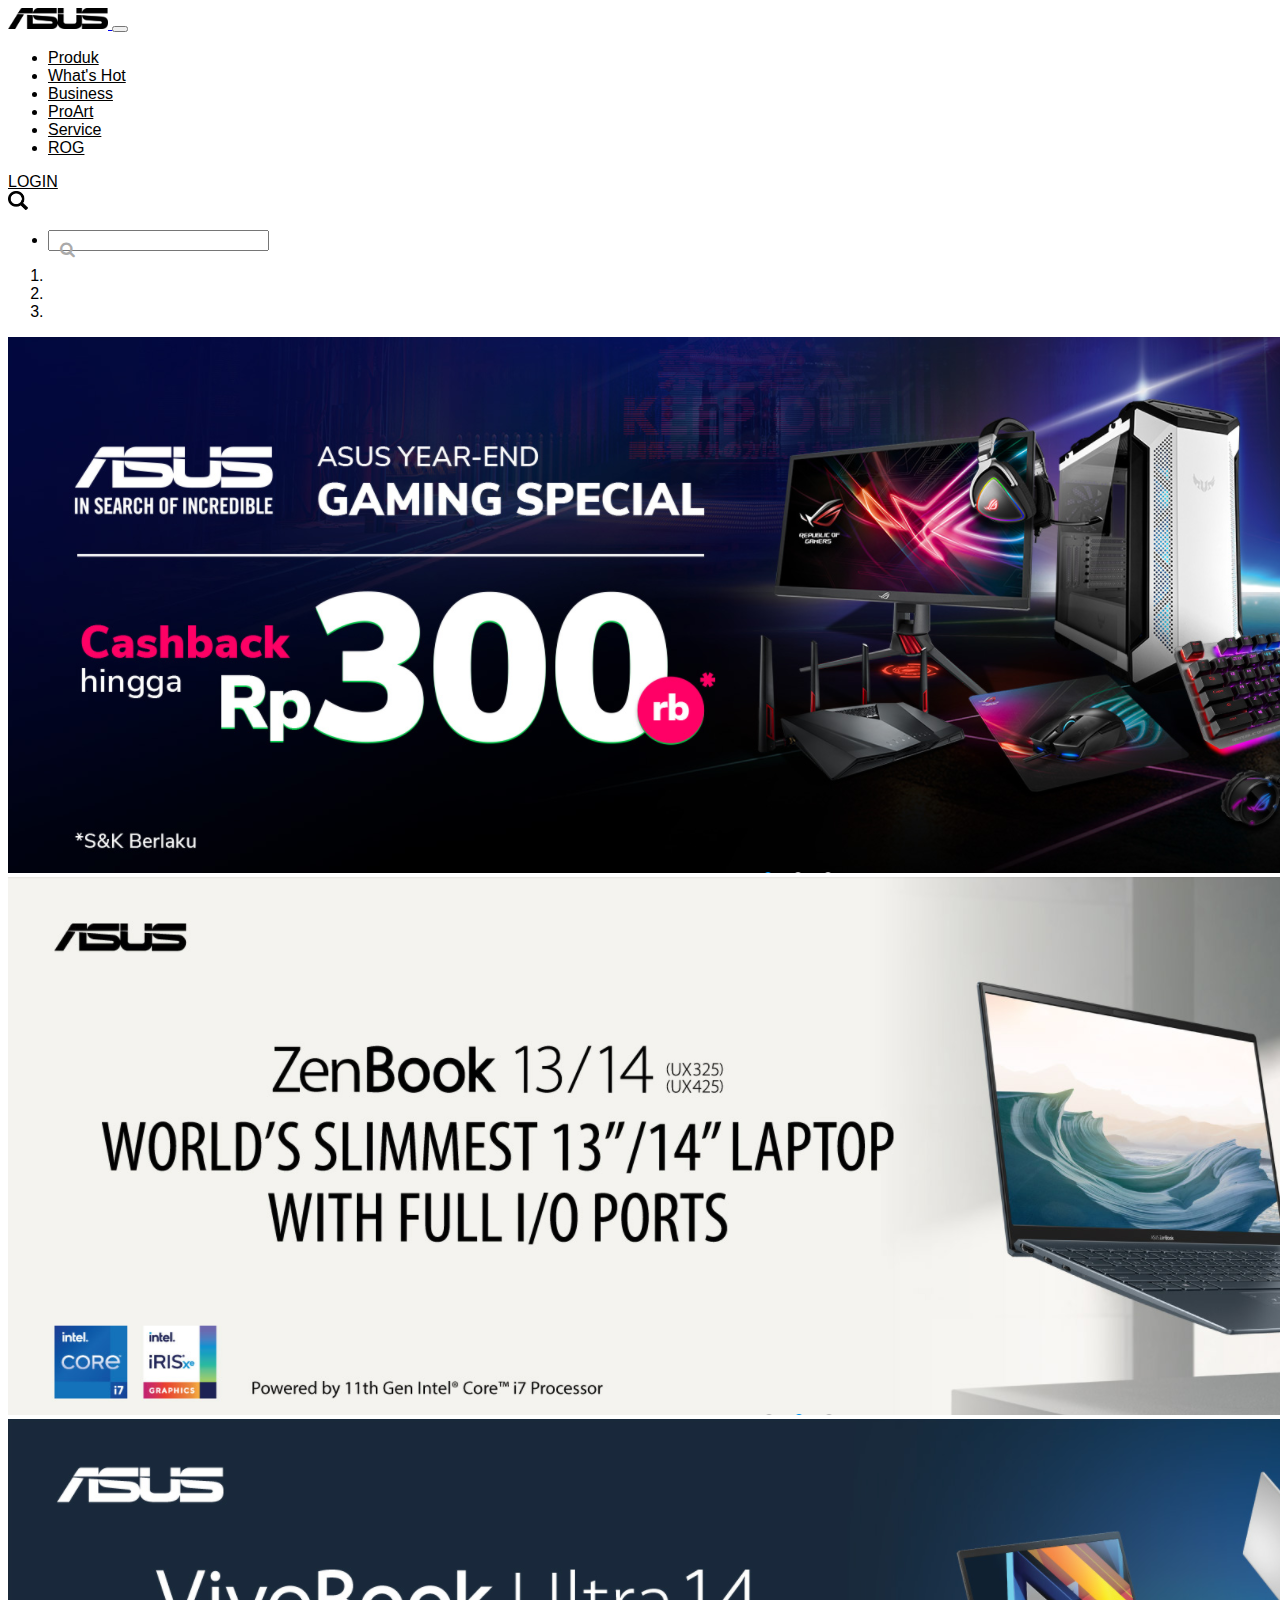
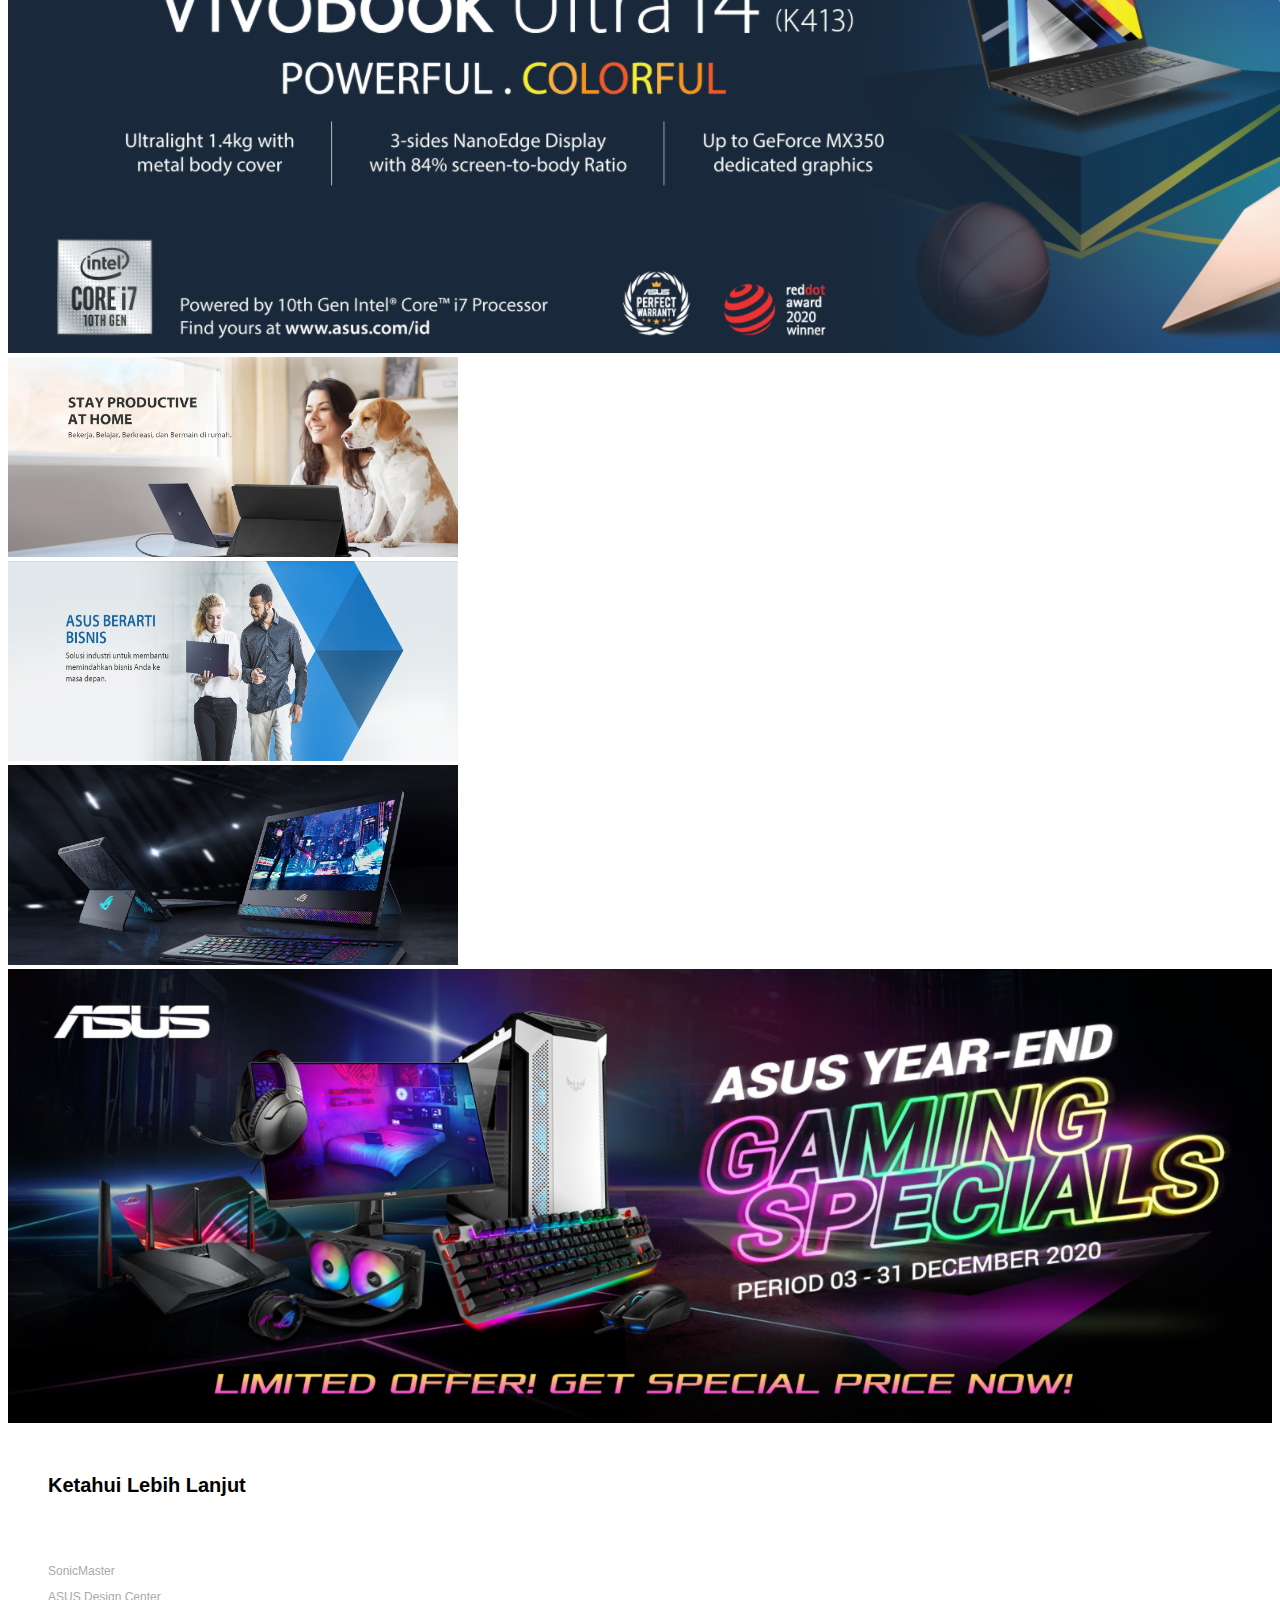
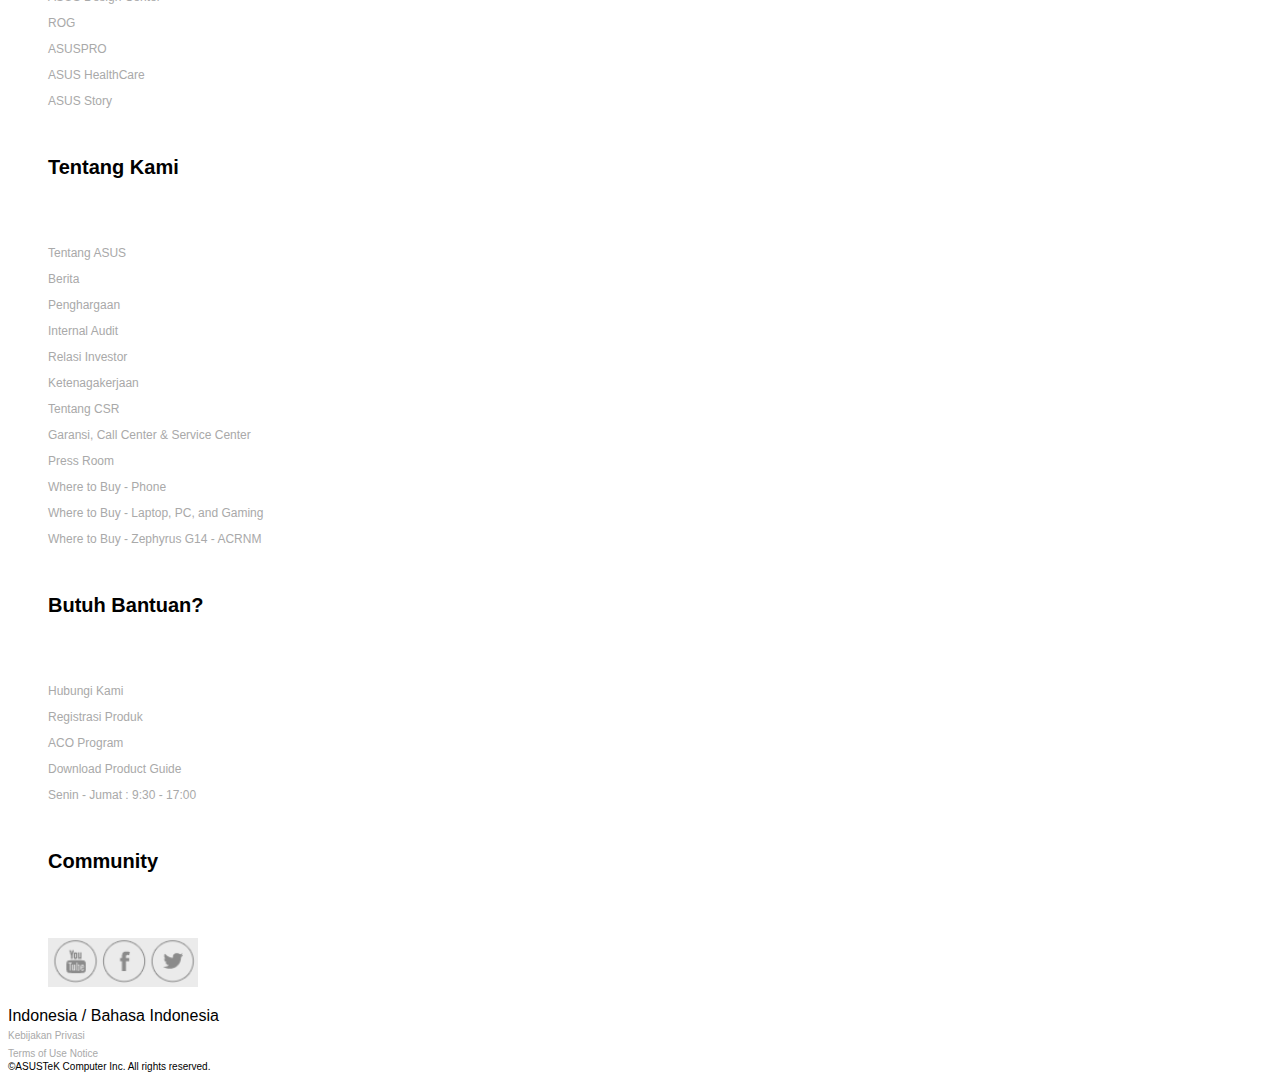
==== index.html @ 31f42ca6 "first commit" ====
<!DOCTYPE html>
<html lang="en">

<head>
      <meta charset="UTF-8">
      <meta name="viewport" content="width=device-width, initial-scale=1.0">
      <title>ASUS Indonesia</title>
      <link href="https://cdn.jsdelivr.net/npm/bootstrap@5.0.0-beta1/dist/css/bootstrap.min.css" rel="stylesheet"
            integrity="sha384-giJF6kkoqNQ00vy+HMDP7azOuL0xtbfIcaT9wjKHr8RbDVddVHyTfAAsrekwKmP1" crossorigin="anonymous">
      <link rel="stylesheet" href="css/style.css">
      <link rel="stylesheet" href="https://maxcdn.bootstrapcdn.com/font-awesome/4.6.1/css/font-awesome.min.css">
</head>

<body>

      <!-- Navigation Bar -->
      <nav class="navbar navbar-expand-lg navbar-light bg-light">
            <div class="container">
                  <a class="navbar-brand" href="#">
                        <img width="100" src="images/asus-logo.png" alt="Asus Logo">
                  </a>
                  <button class="navbar-toggler" type="button" data-bs-toggle="collapse"
                        data-bs-target="#navbarSupportedContent" aria-controls="navbarSupportedContent"
                        aria-expanded="false" aria-label="Toggle navigation">
                        <span class="navbar-toggler-icon"></span>
                  </button>
                  <div class="collapse navbar-collapse" id="navbarSupportedContent">
                        <ul class="navbar-nav me-auto mb-2 mb-lg-0">
                              <li class="nav-item dropdown m-1" aria-hidden="true">
                                    <a class="nav-link" href="#" data-toggle="dropdown">
                                          Produk
                                    </a>
                                    <ul class="dropdown-menu">
                                          <li><a class="dropdown-item" href="#">Phone</a></li>
                                          <li><a class="dropdown-item" href="#">Laptop & PC 2-in-1</a></li>
                                          <li><a class="dropdown-item" href="#">Motherboards</a></li>
                                          <li><a class="dropdown-item" href="#">Graphics Cards</a></li>
                                          <li><a class="dropdown-item" href="#">Desktop & PC All-in-One</a></li>
                                          <li><a class="dropdown-item" href="#">Display & Projector</a></li>
                                          <li><a class="dropdown-item" href="#">Networking</a></li>
                                          <li><a class="dropdown-item" href="#">Sound</a></li>
                                          <li><a class="dropdown-item" href="#">Peripheral & Data Storage</a></li>
                                          <li><a class="dropdown-item" href="#">Gaming</a></li>
                                          <li><a class="dropdown-item" href="#">ProArt</a></li>
                                          <li><a class="dropdown-item" href="#">Power-Supply-Unit</a></li>
                                          <li><a class="dropdown-item" href="#">Server & Workstation Komersial</a></li>
                                          <li><a class="dropdown-item" href="#">AIoT & Industrial Solutions</a></li>
                                    </ul>
                              </li>
                              <li class="nav-item dropdown m-1" aria-hidden="true">
                                    <a class="nav-link" href="#" data-toggle="dropdown">
                                          What's Hot
                                    </a>
                                    <ul class="dropdown-menu">
                                          <li><a class="dropdown-item" href="#"> Submenu item 1</a></li>
                                          <li><a class="dropdown-item" href="#"> Submenu item 2 </a></li>
                                          <li><a class="dropdown-item" href="#"> Submenu item 3 </a></li>
                                    </ul>
                              </li>
                              <li class="nav-item m-1">
                                    <a class="nav-link" href="#">Business</a>
                              </li>
                              <li class="nav-item m-1">
                                    <a class="nav-link" href="#">ProArt</a>
                              </li>
                              <li class="nav-item m-1">
                                    <a class="nav-link" href="#">Service</a>
                              </li>
                              <li class="nav-item m-1">
                                    <a class="nav-link" href="#">ROG</a>
                              </li>
                        </ul>
                        <div class="row">
                              <div class="col">
                                    <a class="nav-link" href="pages/login.html">
                                          LOGIN
                                    </a>
                              </div>
                              <div class="col nav-item dropdown align-self-center">
                                    <a href="#" role="button" data-bs-toggle="dropdown">
                                          <img width="20" src="images/search-icon.png" data-toggle="dropdown" />
                                    </a>
                                    <ul class="dropdown-menu">
                                          <li>
                                                <a class="dropdown-item" href="#">
                                                      <div class="form-group">
                                                            <span class="fa fa-search form-control-icon"></span>
                                                            <input type="text" class="form-control">
                                                      </div>
                                                </a>
                                          </li>
                                    </ul>
                              </div>
                              <!-- <div class="col">
                                    <a class="nav-link align-self-center" href="#" data-toggle="dropdown">
                                          <img width="20" src="images/search-icon.png" alt="Search Icon">
                                    </a>
                              </div> -->
                        </div>
                  </div>
            </div>
      </nav>

      <!-- Carousel -->
      <section>
            <div id="carouselIndicators" class="carousel slide" data-bs-ride="carousel" data-bs-interval="1500">
                  <ol class="carousel-indicators">
                        <li data-bs-target="#carouselIndicators" data-bs-slide-to="0" class="active"></li>
                        <li data-bs-target="#carouselIndicators" data-bs-slide-to="1"></li>
                        <li data-bs-target="#carouselIndicators" data-bs-slide-to="2"></li>
                  </ol>
                  <div class="carousel-inner">
                        <div class="carousel-item active">
                              <img src="images/slider1.PNG" class="d-block w-100" alt="Slider 1">
                        </div>
                        <div class="carousel-item">
                              <img src="images/slider2.PNG" class="d-block w-100" alt="Slider 2">
                        </div>
                        <div class="carousel-item">
                              <img src="images/slider3.PNG" class="d-block w-100" alt="Slider 3">
                        </div>
                  </div>
            </div>
      </section>

      <!-- Body 1 -->
      <section class="body1 mb-2">
            <div class="container">
                  <div class="row">
                        <div class="col-4">
                              <img width="450" height="200" src="images/stay-at-home.PNG" alt="">
                        </div>
                        <div class="col-4">
                              <img width="450" height="200" src="images/business.PNG" alt="">
                        </div>
                        <div class="col-4">
                              <img width="450" height="200" src="images/rog.PNG" alt="">
                        </div>
                  </div>
            </div>
      </section>

      <!-- Body 2 -->
      <section class="body2 mt-2">
            <div>
                  <img width="100%" src="images/year-end.PNG" alt="image year end">
            </div>
      </section>

      <!-- Body 3 -->
      <section class="body3 mt-5 mb-5">
            <div class="container">
                  <div class="row">
                        <div class="col">
                              <ul>
                                    <h6>Ketahui Lebih Lanjut</h6>
                                    <br>
                                    <li>
                                          <a href="#">SonicMaster</a>
                                    </li>
                                    <li>
                                          <a href="#">ASUS Design Center</a>
                                    </li>
                                    <li>
                                          <a href="#">
                                                ROG
                                          </a>
                                    </li>
                                    <li>
                                          <a href="#">
                                                ASUSPRO
                                          </a>
                                    </li>
                                    <li>
                                          <a href="#">
                                                ASUS HealthCare
                                          </a>
                                    </li>
                                    <li>
                                          <a href="#">
                                                ASUS Story
                                          </a>
                                    </li>
                              </ul>
                        </div>
                        <div class="col">
                              <ul>
                                    <h6>Tentang Kami</h6>
                                    <br>
                                    <li>
                                          <a href="#">Tentang ASUS</a>
                                    </li>
                                    <li>
                                          <a href="#">Berita</a>
                                    </li>
                                    <li>
                                          <a href="#">
                                                Penghargaan
                                          </a>
                                    </li>
                                    <li>
                                          <a href="#">
                                                Internal Audit
                                          </a>
                                    </li>
                                    <li>
                                          <a href="#">
                                                Relasi Investor
                                          </a>
                                    </li>
                                    <li>
                                          <a href="#">
                                                Ketenagakerjaan
                                          </a>
                                    </li>
                                    <li>
                                          <a href="#">
                                                Tentang CSR
                                          </a>
                                    </li>
                                    <li>
                                          <a href="#">
                                                Garansi, Call Center & Service Center
                                          </a>
                                    </li>
                                    <li>
                                          <a href="#">
                                                Press Room
                                          </a>
                                    </li>
                                    <li>
                                          <a href="#">
                                                Where to Buy - Phone
                                          </a>
                                    </li>
                                    <li>
                                          <a href="#">
                                                Where to Buy - Laptop, PC, and Gaming
                                          </a>
                                    </li>
                                    <li>
                                          <a href="#">
                                                Where to Buy - Zephyrus G14 - ACRNM
                                          </a>
                                    </li>
                              </ul>
                        </div>
                        <div class="col">
                              <ul>
                                    <h6>Butuh Bantuan?</h6>
                                    <br>
                                    <li>
                                          <a href="#">
                                                Hubungi Kami
                                          </a>
                                    </li>
                                    <li>
                                          <a href="#">
                                                Registrasi Produk
                                          </a>
                                    </li>
                                    <li>
                                          <a href="#">
                                                ACO Program
                                          </a>
                                    </li>
                                    <li>
                                          <a href="#">
                                                Download Product Guide
                                          </a>
                                    </li>
                                    <li>
                                          <a href="#">
                                                Senin - Jumat : 9:30 - 17:00
                                          </a>
                                    </li>
                              </ul>
                        </div>
                        <div class="col">
                              <ul>
                                    <h6>Community</h6>
                                    <br>
                                    <li>
                                          <img width="150" src="images/icon-community.PNG" alt="icon community">
                                    </li>
                              </ul>
                        </div>
                  </div>
            </div>
      </section>

      <!-- Body 4 -->
      <section class="body4">
            <div class="container align-self-center">
                  <div class="row">
                        <div class="language col">
                              <a href="#">
                                    Indonesia / Bahasa Indonesia
                              </a>
                        </div>
                        <div class="col">
                              <div class="row">
                                    <div class="col-2">
                                          <a class="footerText" href="#">
                                                Kebijakan Privasi
                                          </a>
                                    </div>
                                    <div class="col-3">
                                          <a class="footerText" href="#">
                                                Terms of Use Notice
                                          </a>
                                    </div>
                                    <div class="copyright col-6">
                                          <a href="#">
                                                ©ASUSTeK Computer Inc. All rights reserved.
                                          </a>
                                    </div>
                              </div>
                        </div>
                  </div>
            </div>
      </section>

      <script src="https://cdnjs.cloudflare.com/ajax/libs/jquery/3.3.1/jquery.min.js"></script>
      <script src="https://cdn.jsdelivr.net/npm/bootstrap@5.0.0-beta1/dist/js/bootstrap.bundle.min.js"
            integrity="sha384-ygbV9kiqUc6oa4msXn9868pTtWMgiQaeYH7/t7LECLbyPA2x65Kgf80OJFdroafW"
            crossorigin="anonymous"></script>
</body>

</html>
---- css/style.css ----
/* @media all and (min-width: 992px) {
      .navbar .nav-item .dropdown-menu {
            display: none;
      }
      .navbar .nav-item:hover .dropdown-menu {
            display: block;
      }
      .navbar .nav-item .dropdown-menu {
            margin-top: 0;
      }
} */

body {
      font-family: sans-serif;
}

.navbar .navbar-nav .dropdown:hover {
      border-bottom: 4px solid black;
}

.navbar .navbar-nav .nav-item .dropdown-menu {
      display: none;
      list-style-type: none;
}

.navbar .navbar-nav .nav-item:hover .dropdown-menu {
      display: block;
      color: black;
}

.navbar .navbar-nav .nav-item .dropdown-menu {
      margin-top: 8px;
      /* width: 100%; */
      max-width: max-content;
      max-height: max-content;
}

.navbar .navbar-nav .nav-link {
      color: black;
}

.navbar .row .nav-link {
      color: black;
}

.navbar .row .dropdown-menu {
      margin-top: 1em;
      width: 1200px !important;
      left: auto;
      right: 0;
}

.form-group .form-control {
      padding-left: 2.375rem;
}

.form-group .form-control-icon {
      position: absolute;
      z-index: 2;
      display: block;
      width: 2.375rem;
      height: 2.375rem;
      line-height: 2.375rem;
      text-align: center;
      pointer-events: none;
      color: #aaa;
}

.body3 h6 {
      font-size: 20px;
}

.body3 li {
      list-style-type: none;
      margin-bottom: 8px;
}

.body3 li a {
      text-decoration: none;
      color: darkgray;
      font-weight: 300;
      font-size: 12px;
}

.body3 li a:hover {
      color: black;
}

.body4 p {
      font-size: 12px;
}

.body4 .footerText {
      font-size: 10px;
      color: darkgray;
}

.body4 .footerText {
      font-size: 10px;
      color: darkgray;
}

.body4 a {
      text-decoration: none;
}

.body4 .row a:hover {
      text-decoration: none;
      color: black;
}

.body4 .copyright {
      font-size: 10px;
}

.body4 .copyright a {
      pointer-events: none;
      cursor: default;
      font-size: 10px;
      color: black;
}

.body4 .language a {
      color: black;
}

.body4 .language a:hover {
      color: blue;
}
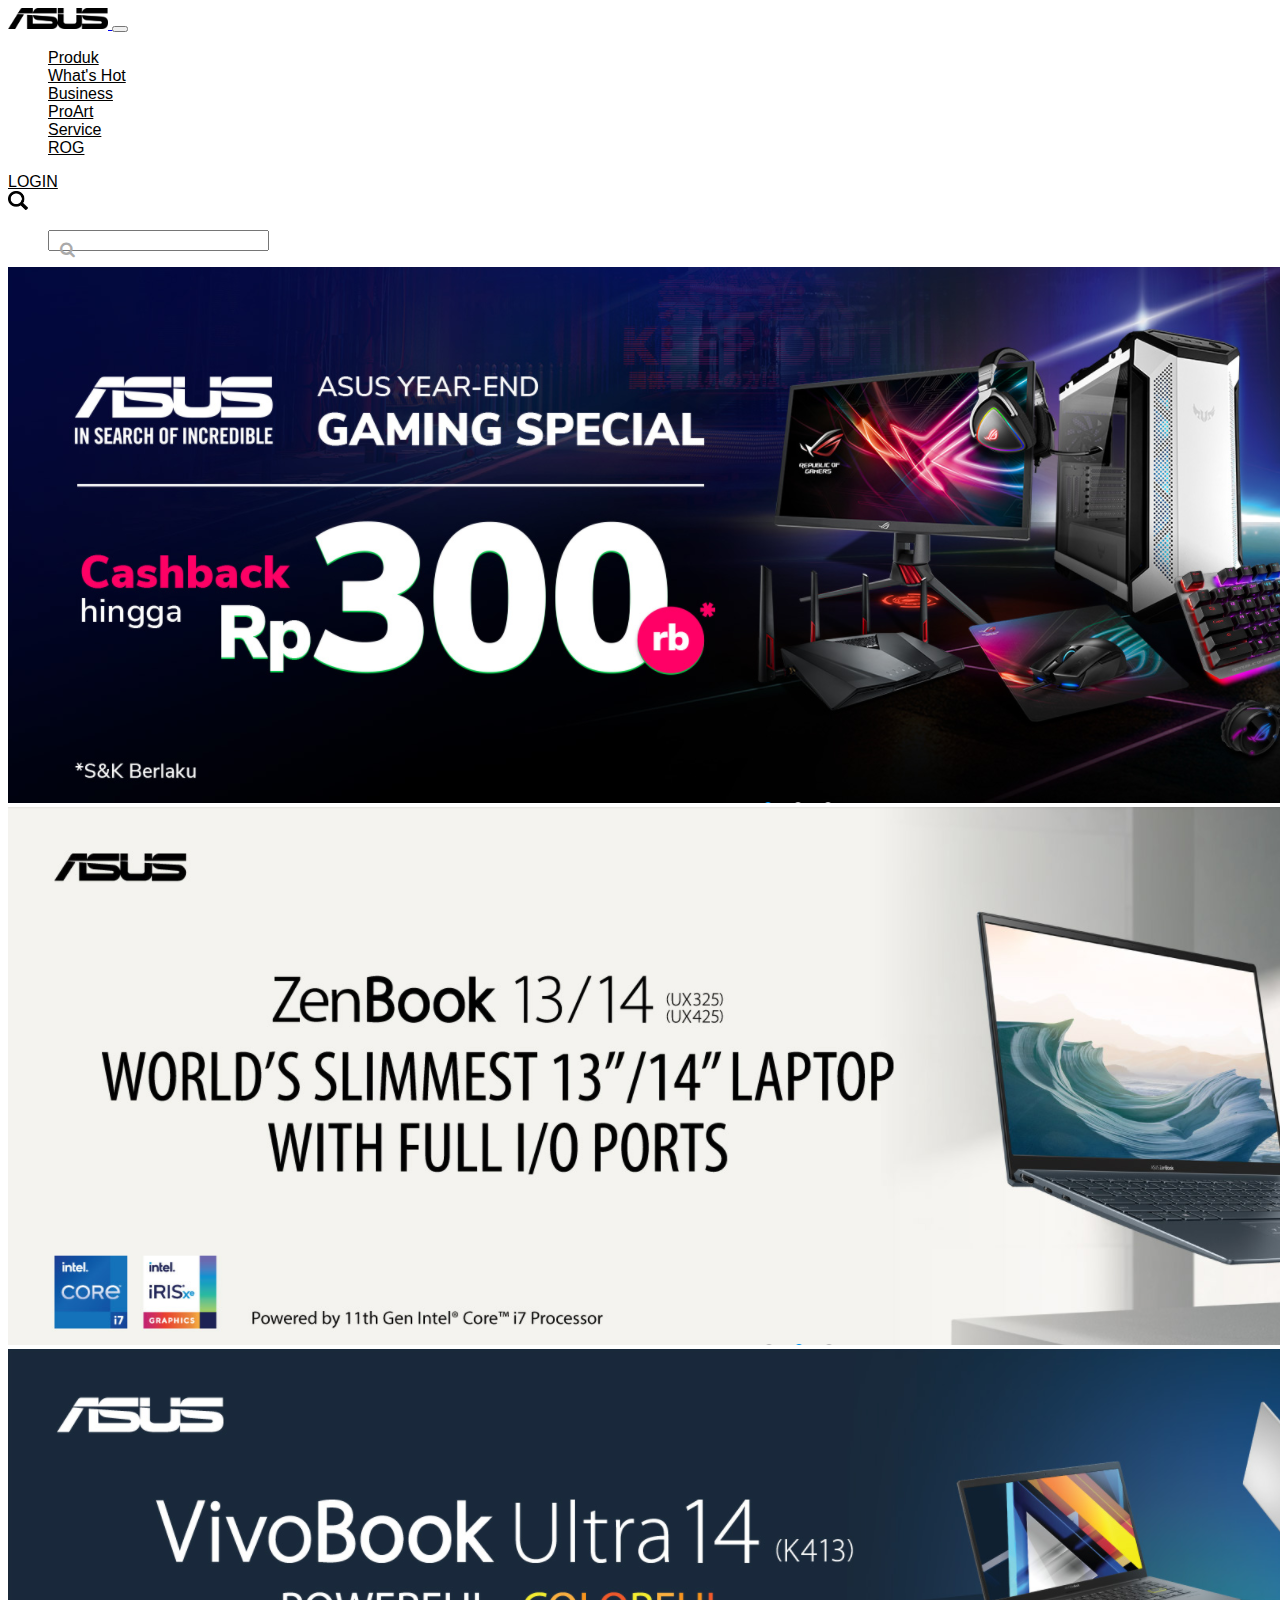
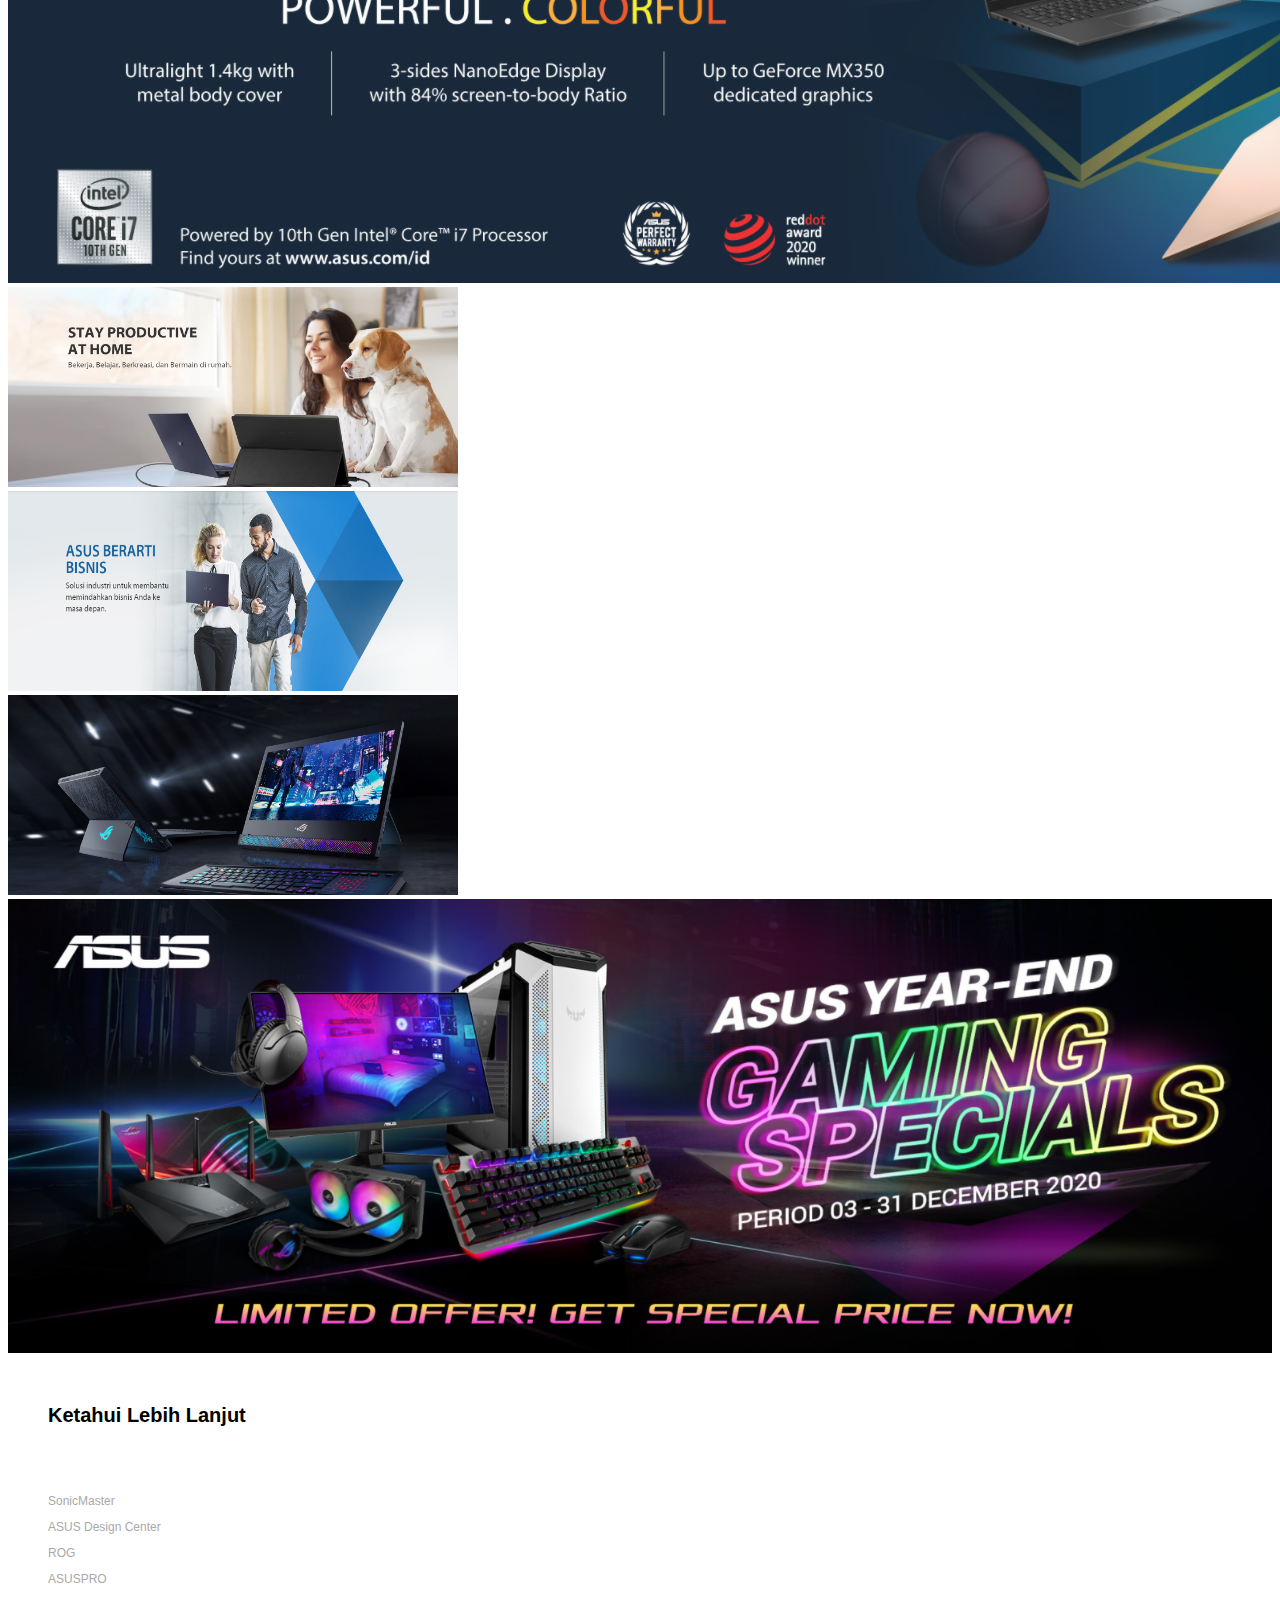
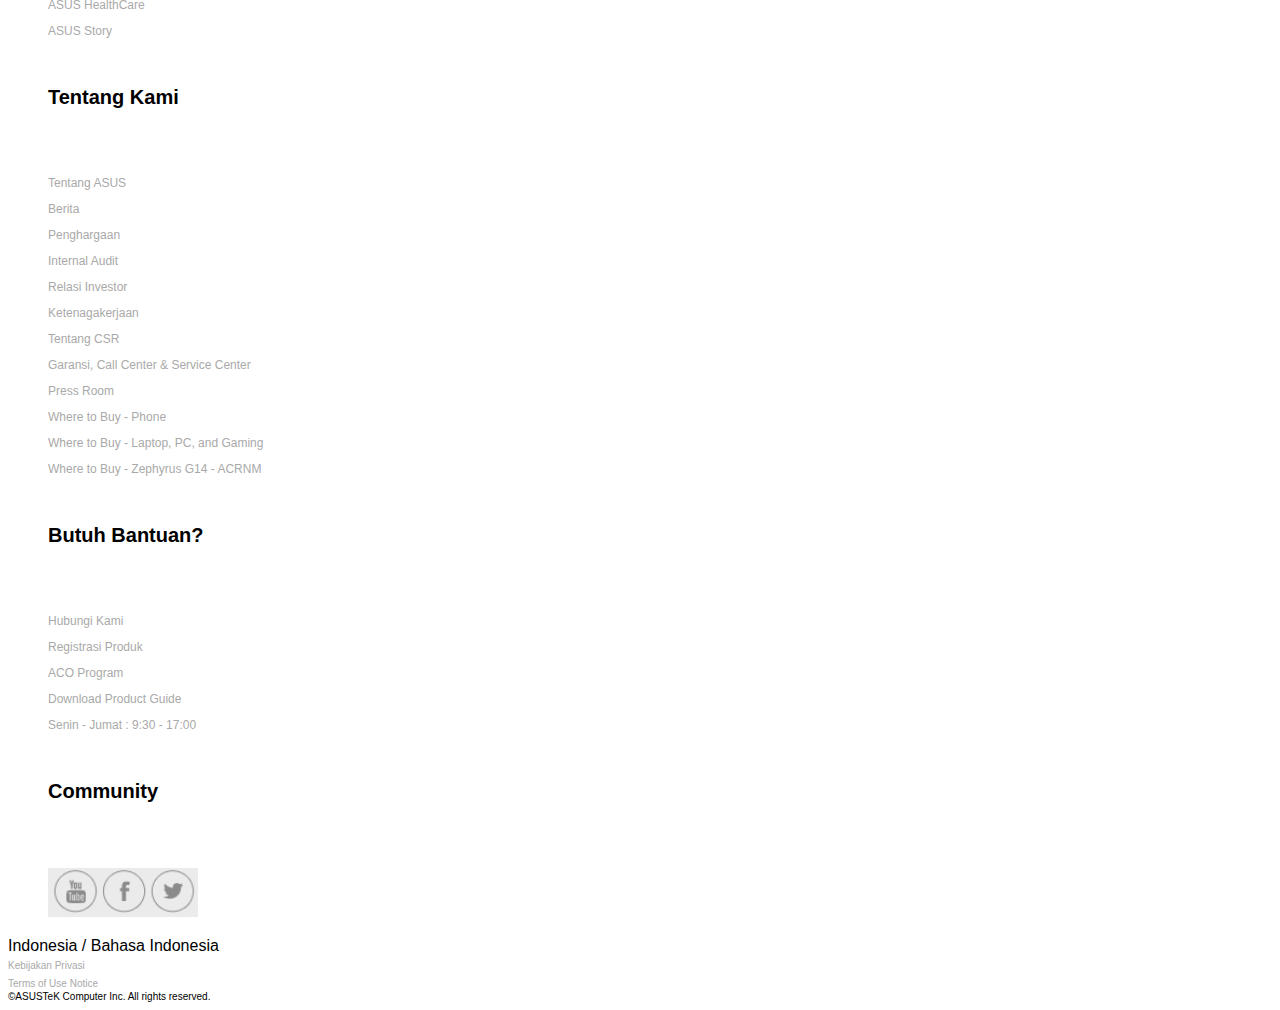
==== commit 5a0085e3: "add account, register and some css" ====
--- a/index.html
+++ b/index.html
@@ -31,44 +31,69 @@
                                           Produk
                                     </a>
                                     <ul class="dropdown-menu">
-                                          <li><a class="dropdown-item" href="#">Phone</a></li>
-                                          <li><a class="dropdown-item" href="#">Laptop & PC 2-in-1</a></li>
-                                          <li><a class="dropdown-item" href="#">Motherboards</a></li>
-                                          <li><a class="dropdown-item" href="#">Graphics Cards</a></li>
-                                          <li><a class="dropdown-item" href="#">Desktop & PC All-in-One</a></li>
-                                          <li><a class="dropdown-item" href="#">Display & Projector</a></li>
-                                          <li><a class="dropdown-item" href="#">Networking</a></li>
-                                          <li><a class="dropdown-item" href="#">Sound</a></li>
-                                          <li><a class="dropdown-item" href="#">Peripheral & Data Storage</a></li>
-                                          <li><a class="dropdown-item" href="#">Gaming</a></li>
-                                          <li><a class="dropdown-item" href="#">ProArt</a></li>
-                                          <li><a class="dropdown-item" href="#">Power-Supply-Unit</a></li>
-                                          <li><a class="dropdown-item" href="#">Server & Workstation Komersial</a></li>
-                                          <li><a class="dropdown-item" href="#">AIoT & Industrial Solutions</a></li>
+                                          <li class="dropdown-submenu"><a class="dropdown-item" href="#">Phone</a>
+                                                <ul class="dropdown-menu">
+                                                      <li><a class="dropdown-item" href="#">Phone</a>
+                                                            <ul>
+                                                                  <li><a class="phoneMenu" href="#">Gaming Phone</a>
+                                                                  </li>
+                                                                  <li><a class="phoneMenu" href="#">Zenfone</a></li>
+                                                                  <li><a class="phoneMenu" href="#">Zenfone Max</a></li>
+                                                                  <li><a class="phoneMenu" href="#">Zenfone Live</a>
+                                                                  </li>
+                                                            </ul>
+                                                      </li>
+                                                      <li><a class="dropdown-item" href="#">Phone Accessories</a>
+                                                            <ul>
+                                                                  <li><a class="phoneMenu" href="#">Cases, Covers &
+                                                                              Sleeves</a>
+                                                                  </li>
+                                                                  <li><a class="phoneMenu" href="#">Screen
+                                                                              Protectors</a></li>
+                                                                  <li><a class="phoneMenu" href="#">Gaming
+                                                                              Accessories</a></li>
+                                                      </li>
+                                                </ul>
+                                          </li>
                                     </ul>
                               </li>
-                              <li class="nav-item dropdown m-1" aria-hidden="true">
-                                    <a class="nav-link" href="#" data-toggle="dropdown">
-                                          What's Hot
-                                    </a>
-                                    <ul class="dropdown-menu">
-                                          <li><a class="dropdown-item" href="#"> Submenu item 1</a></li>
-                                          <li><a class="dropdown-item" href="#"> Submenu item 2 </a></li>
-                                          <li><a class="dropdown-item" href="#"> Submenu item 3 </a></li>
-                                    </ul>
-                              </li>
-                              <li class="nav-item m-1">
-                                    <a class="nav-link" href="#">Business</a>
-                              </li>
-                              <li class="nav-item m-1">
-                                    <a class="nav-link" href="#">ProArt</a>
-                              </li>
-                              <li class="nav-item m-1">
-                                    <a class="nav-link" href="#">Service</a>
-                              </li>
-                              <li class="nav-item m-1">
-                                    <a class="nav-link" href="#">ROG</a>
-                              </li>
+                              <li><a class="dropdown-item" href="#">Laptop & PC 2-in-1</a></li>
+                              <li><a class="dropdown-item" href="#">Motherboards</a></li>
+                              <li><a class="dropdown-item" href="#">Graphics Cards</a></li>
+                              <li><a class="dropdown-item" href="#">Desktop & PC All-in-One</a></li>
+                              <li><a class="dropdown-item" href="#">Display & Projector</a></li>
+                              <li><a class="dropdown-item" href="#">Networking</a></li>
+                              <li><a class="dropdown-item" href="#">Sound</a></li>
+                              <li><a class="dropdown-item" href="#">Peripheral & Data Storage</a></li>
+                              <li><a class="dropdown-item" href="#">Gaming</a></li>
+                              <li><a class="dropdown-item" href="#">ProArt</a></li>
+                              <li><a class="dropdown-item" href="#">Power-Supply-Unit</a></li>
+                              <li><a class="dropdown-item" href="#">Server & Workstation Komersial</a></li>
+                              <li><a class="dropdown-item" href="#">AIoT & Industrial Solutions</a></li>
+                        </ul>
+                        </li>
+                        <li class="nav-item dropdown m-1" aria-hidden="true">
+                              <a class="nav-link" href="#" data-toggle="dropdown">
+                                    What's Hot
+                              </a>
+                              <ul class="dropdown-menu">
+                                    <li><a class="dropdown-item" href="#"> Submenu item 1</a></li>
+                                    <li><a class="dropdown-item" href="#"> Submenu item 2 </a></li>
+                                    <li><a class="dropdown-item" href="#"> Submenu item 3 </a></li>
+                              </ul>
+                        </li>
+                        <li class="nav-item m-1">
+                              <a class="nav-link" href="#">Business</a>
+                        </li>
+                        <li class="nav-item m-1">
+                              <a class="nav-link" href="#">ProArt</a>
+                        </li>
+                        <li class="nav-item m-1">
+                              <a class="nav-link" href="#">Service</a>
+                        </li>
+                        <li class="nav-item m-1">
+                              <a class="nav-link" href="#">ROG</a>
+                        </li>
                         </ul>
                         <div class="row">
                               <div class="col">
--- a/css/style.css
+++ b/css/style.css
@@ -126,4 +126,32 @@
 
 .body4 .language a:hover {
       color: blue;
+}
+
+/* .dropdown-submenu {
+      position: relative;
+} */
+
+.dropdown-submenu a::after {
+      transform: rotate(-90deg);
+      position: absolute;
+      right: 6px;
+      top: .8em;
+}
+
+.dropdown-submenu .dropdown-menu {
+      top: 0;
+      left: 100%;
+      margin-left: .1rem;
+      margin-right: .1rem;
+}
+
+li {
+      list-style-type: none;
+}
+
+.navbar .phoneMenu {
+      text-decoration: none;
+      font-size: 14px;
+      color: gray;
 }